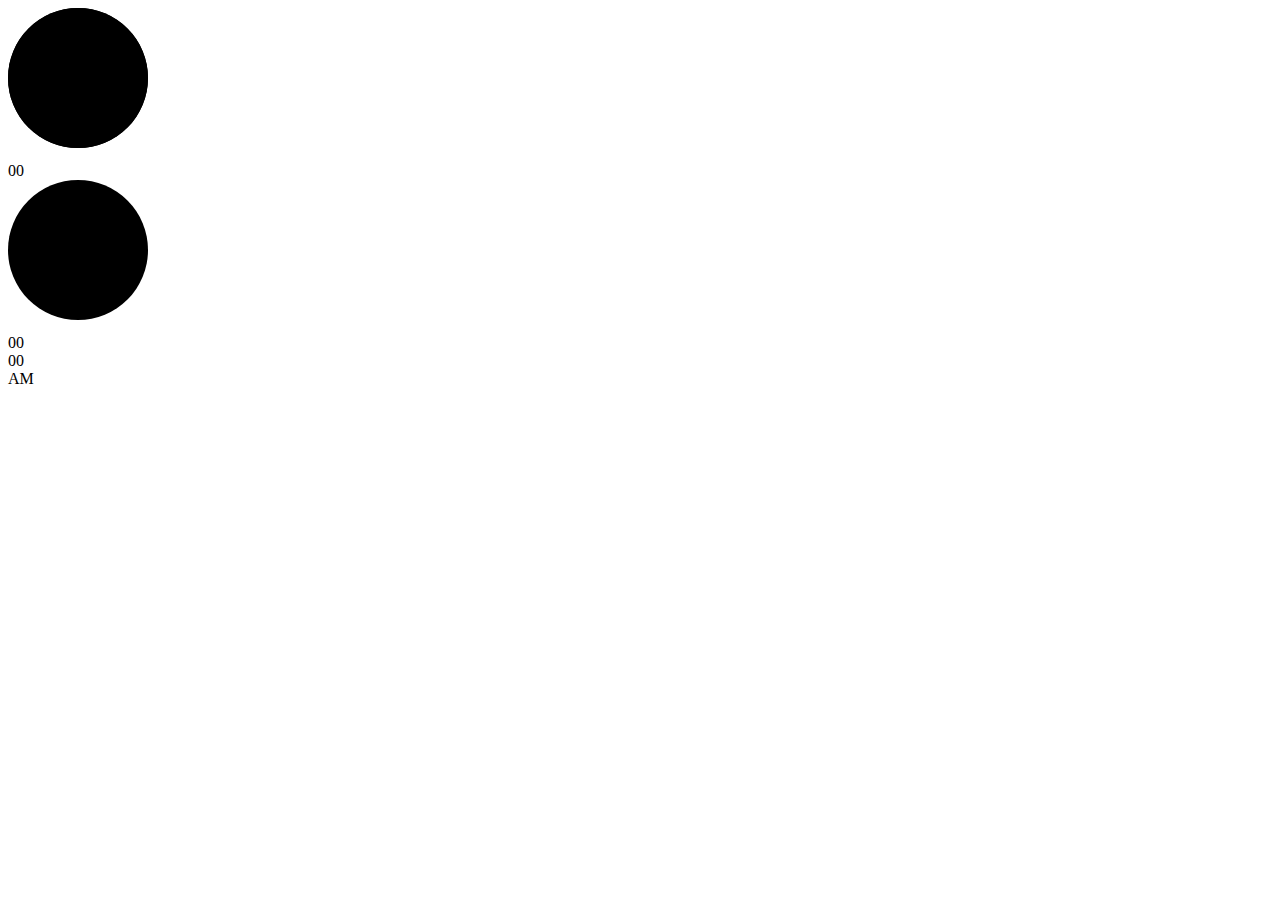
==== digital clock/index.html @ d93e442b "submit" ====
<!DOCTYPE html>
<html lang="en">
<head>
    <meta charset="UTF-8">
    <meta http-equiv="X-UA-Compatible" content="IE=edge">
    <meta name="viewport" content="width=device-width, initial-scale=1.0">
    <link rel="stylesheet" href="./main.css">
    <title>Hackathon_DI</title>
</head>
<body>
    <div id="time">
        <div class="circle">
            <svg>
                <circle cx="70" cy="70" r="70"></circle>
                <circle cx="70" cy="70" r="70"></circle>
            </svg>
            <div id="hours">00</div>
        </div>
       <div class="circle">
        <svg>
            <circle cx="70" cy="70" r="70"></circle>
        </svg>
        <div id="minutes">00</div>
       </div>
       <div class="circle">
        <div id="seconds">00</div>
       </div>
       <div class="ap">
        <div id="ampm">AM</div>
       </div>
       </div> 
    <script src="./main.js"></script>
</body>
</html>
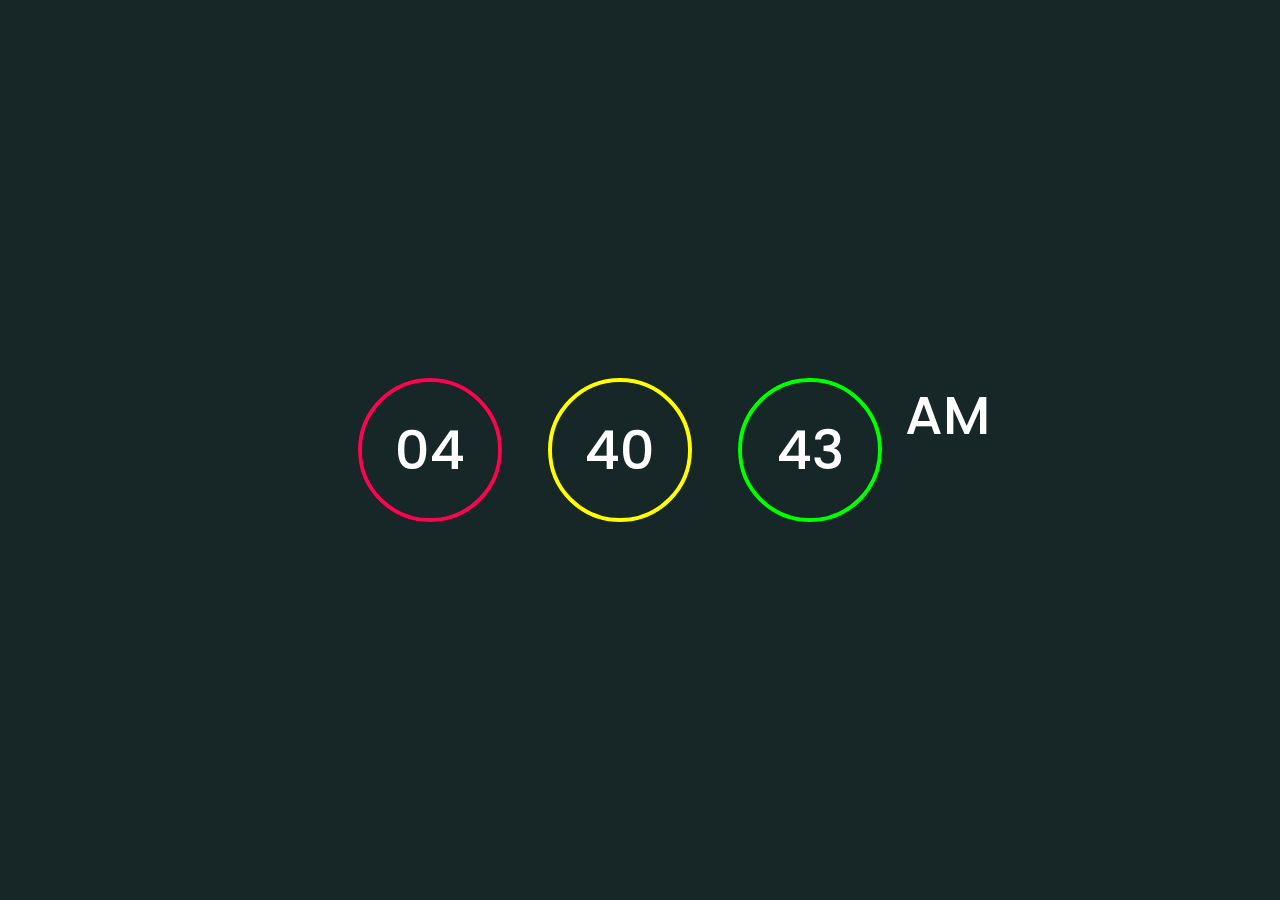
==== commit b87172ab: "submit" ====
--- a/digital clock/index.html
+++ b/digital clock/index.html
@@ -2,27 +2,31 @@
 <html lang="en">
 <head>
     <meta charset="UTF-8">
-    <meta http-equiv="X-UA-Compatible" content="IE=edge">
-    <meta name="viewport" content="width=device-width, initial-scale=1.0">
-    <link rel="stylesheet" href="./main.css">
+   <link rel="stylesheet" href="./main.css">
     <title>Hackathon_DI</title>
 </head>
 <body>
     <div id="time">
-        <div class="circle">
+        <div class="circle" style="--clr: rgb(245, 7, 82);">
             <svg>
                 <circle cx="70" cy="70" r="70"></circle>
-                <circle cx="70" cy="70" r="70"></circle>
+                <circle cx="70" cy="70" r="70" id="hh"></circle>
             </svg>
             <div id="hours">00</div>
         </div>
-       <div class="circle">
+       <div class="circle" style="--clr:rgb(255, 255, 0);">
         <svg>
             <circle cx="70" cy="70" r="70"></circle>
+            <circle cx="70" cy="70" r="70" id="mm"></circle>
         </svg>
         <div id="minutes">00</div>
        </div>
-       <div class="circle">
+       <div class="circle" style="--clr:rgb(0, 255, 0);">
+        <svg>
+            <circle cx="70" cy="70" r="70"></circle>
+            <circle cx="70" cy="70" r="70" id="ss"></circle>
+        </svg>
+       
         <div id="seconds">00</div>
        </div>
        <div class="ap">
--- a/digital clock/main.css
+++ b/digital clock/main.css
@@ -0,0 +1,70 @@
+
+@import url('https://fonts.googleapis.com/css2?family=Poppins:wght@400;500;600;700;800;900&display=swap');
+*
+{
+margin:0;
+padding:0;
+box-sizing:border-box;
+font-family:Poppins, sans-serif;
+}
+
+
+
+body {
+    display: flex;
+    justify-content: center;
+    align-items: center;
+    min-height: 100vh;
+    background-color: rgb(23, 39, 39);
+}
+
+div {
+    display: block;
+    text-align: center;
+    font-weight: 500;
+    font-size: 1.5em;
+    position: absolute;
+} 
+
+div#time {
+    display: flex;
+    gap: 40px;
+    color: #fff;
+}
+
+.circle {
+    position: relative;
+    width: 150px;
+    height: 150px;
+    display: flex;
+    justify-content: center;
+    align-items: center;
+    
+}
+
+.circle svg {
+    position: relative;
+    width: 150px;
+    height: 150px;
+    transform: rotate(270deg);
+}
+
+.circle svg circle {
+    width: 100%;
+    height: 100%;
+    fill: transparent;
+    stroke: black;
+    stroke-width: 4;
+    transform: translate(5px,5px);
+}
+
+.circle svg circle:nth-child(2)
+{
+    stroke:var(--clr);
+    stroke-dasharray: 440;
+}
+.ap {
+    position: relative;
+    font: 1em;
+    transform: translateX(-20px);
+}
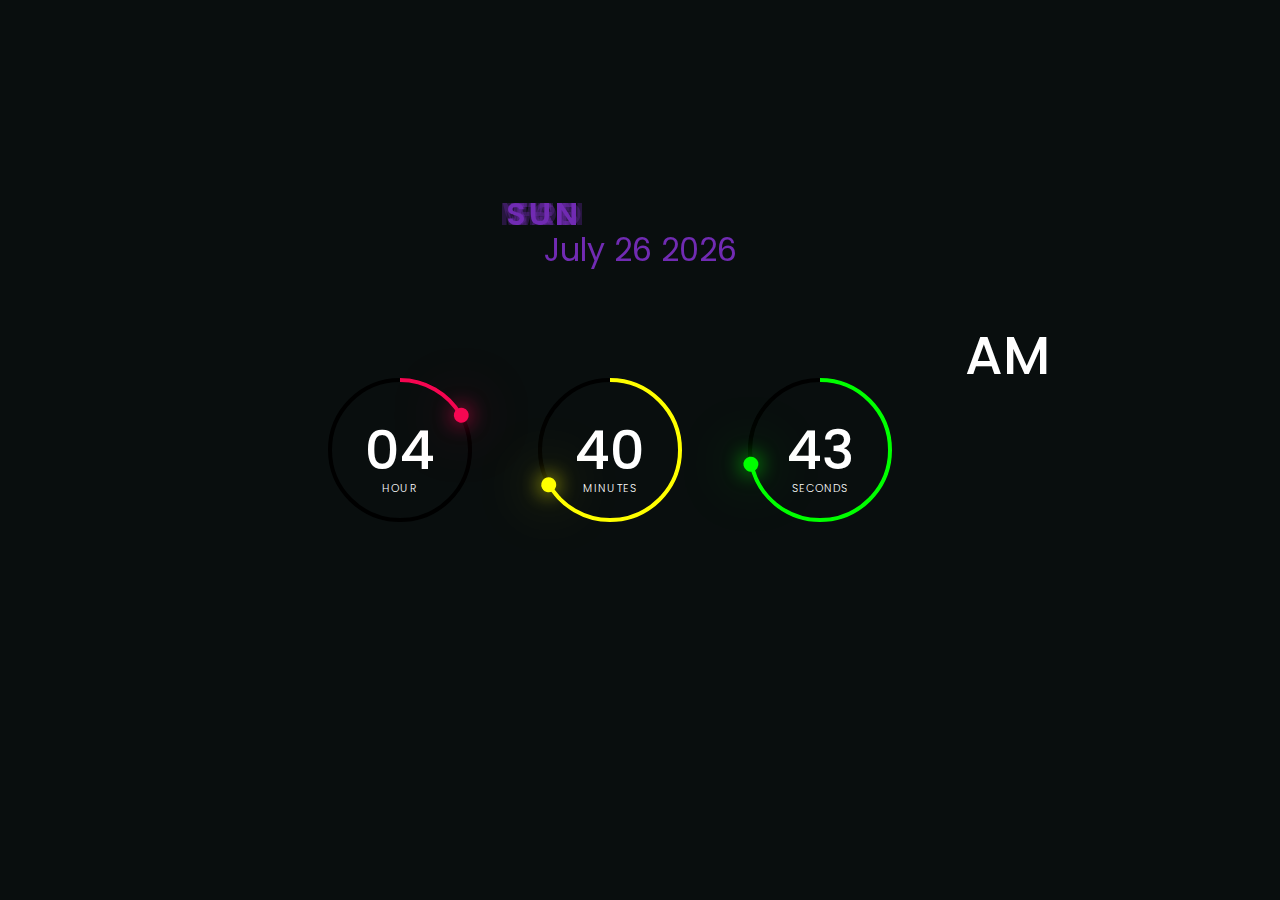
==== commit f1474718: "submit" ====
--- a/digital clock/index.html
+++ b/digital clock/index.html
@@ -6,8 +6,10 @@
     <title>Hackathon_DI</title>
 </head>
 <body>
+    
     <div id="time">
         <div class="circle" style="--clr: rgb(245, 7, 82);">
+            <div class="dots hr_dot"></div>
             <svg>
                 <circle cx="70" cy="70" r="70"></circle>
                 <circle cx="70" cy="70" r="70" id="hh"></circle>
@@ -15,6 +17,7 @@
             <div id="hours">00</div>
         </div>
        <div class="circle" style="--clr:rgb(255, 255, 0);">
+        <div class="dots min_dot"></div>
         <svg>
             <circle cx="70" cy="70" r="70"></circle>
             <circle cx="70" cy="70" r="70" id="mm"></circle>
@@ -22,6 +25,7 @@
         <div id="minutes">00</div>
        </div>
        <div class="circle" style="--clr:rgb(0, 255, 0);">
+        <div class="dots sec_dot"></div>
         <svg>
             <circle cx="70" cy="70" r="70"></circle>
             <circle cx="70" cy="70" r="70" id="ss"></circle>
@@ -32,7 +36,23 @@
        <div class="ap">
         <div id="ampm">AM</div>
        </div>
-       </div> 
+
+    </div>
+
+       <div class="day_wrapper">
+        <span class="text_color" >SUN</span>
+        <span class="text_color" >MON</span>
+        <span class="text_color" >TUE</span>
+        <span class="text_color" >WED</span>
+        <span class="text_color" >THU</span>
+        <span class="text_color" >FRI</span>
+        <span class="text_color" >SAT</span>
+            
+       </div>
+       <span class="text_color" id="showDate"></span>
+       
+    
+    
     <script src="./main.js"></script>
 </body>
 </html>--- a/digital clock/main.css
+++ b/digital clock/main.css
@@ -15,7 +15,7 @@
     justify-content: center;
     align-items: center;
     min-height: 100vh;
-    background-color: rgb(23, 39, 39);
+    background-color: rgb(9, 14, 14);
 }
 
 div {
@@ -24,12 +24,24 @@
     font-weight: 500;
     font-size: 1.5em;
     position: absolute;
+   
 } 
 
 div#time {
     display: flex;
-    gap: 40px;
+    gap: 60px;
     color: #fff;
+    
+}
+
+div span{
+    position: absolute;
+    transform: translateX(-50%) translateY(-10px);
+    font-size: 0.20em;
+    font-weight: 300;
+    letter-spacing: 0.1em;
+    text-transform: uppercase;
+
 }
 
 .circle {
@@ -66,5 +78,55 @@
 .ap {
     position: relative;
     font: 1em;
-    transform: translateX(-20px);
+    transform: translateX(10px);
+    top: -60px;
 }
+
+.dots {
+    position: absolute;
+    width: 100%;
+    height: 100%;
+    justify-content: center;
+    display: flex;
+    z-index: 10;
+}
+
+.dots::before {
+content:'';
+position: absolute;
+top: -3px;
+width: 15px;
+height: 15px;
+background: var(--clr);
+border-radius: 50%;
+box-shadow: 0 0 20px var(--clr),
+0 0 60px var(--clr)
+
+}
+
+.text_color{
+    background-color:rgb(113, 43, 179);
+    -webkit-text-fill-color: transparent;
+    -webkit-background-clip: text;
+}
+
+.day_wrapper {
+    display:inline-block;
+    position: relative;
+    bottom: 250px;
+    justify-content: space-between;
+    /* transform: translateX(30px); */
+}
+
+.day_wrapper span{
+font-size: 2rem;
+font-weight: 600;
+opacity: .3;
+}
+
+#showDate{
+    position: relative;
+    bottom: 200px;
+    font-size: 2rem;
+}
+
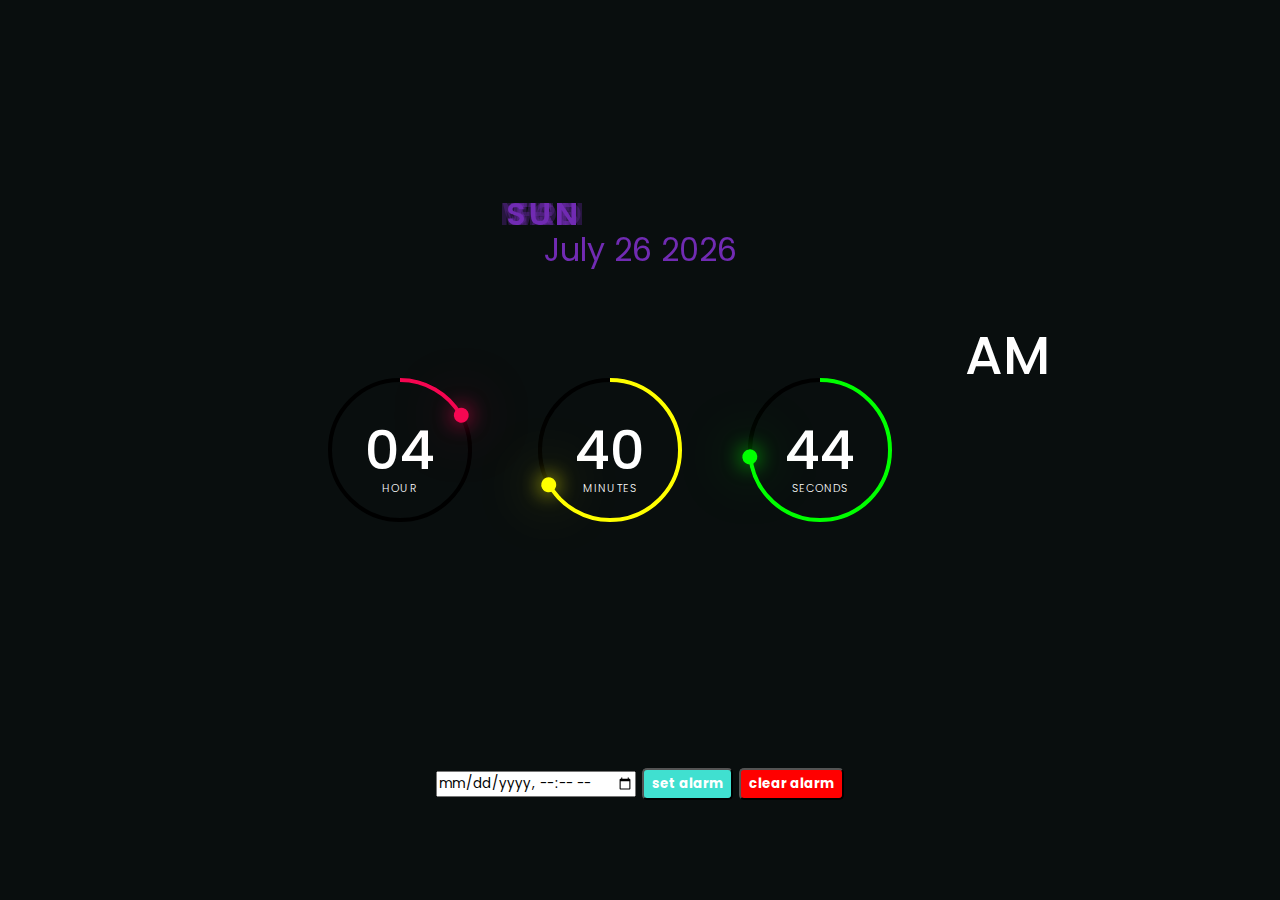
==== commit 11749723: "submit" ====
--- a/digital clock/index.html
+++ b/digital clock/index.html
@@ -37,6 +37,7 @@
         <div id="ampm">AM</div>
        </div>
 
+
     </div>
 
        <div class="day_wrapper">
@@ -51,7 +52,11 @@
        </div>
        <span class="text_color" id="showDate"></span>
        
-    
+    <div id="alarm">
+        <input onchange="SetAlarmTime(this.value)" name="alarmTime" type="datetime-local">
+        <button onclick="setAlarm()" class="button set-alarm">set alarm</button>
+        <button onclick="clearAlarm()" class="button clear-alarm">clear alarm</button>
+    </div>
     
     <script src="./main.js"></script>
 </body>
--- a/digital clock/main.css
+++ b/digital clock/main.css
@@ -130,3 +130,27 @@
     font-size: 2rem;
 }
 
+.controls{
+    margin-top: 16px;
+}
+
+
+div#alarm{
+    bottom: 100px;
+}
+.button {
+    font-weight: bold;
+    border-radius: 5px;
+    color: white;
+    padding: 4px 8px;
+    top: 200px;
+    cursor: pointer;
+}
+
+.set-alarm {
+    background-color: turquoise;
+}
+
+.clear-alarm {
+    background-color: red;
+}